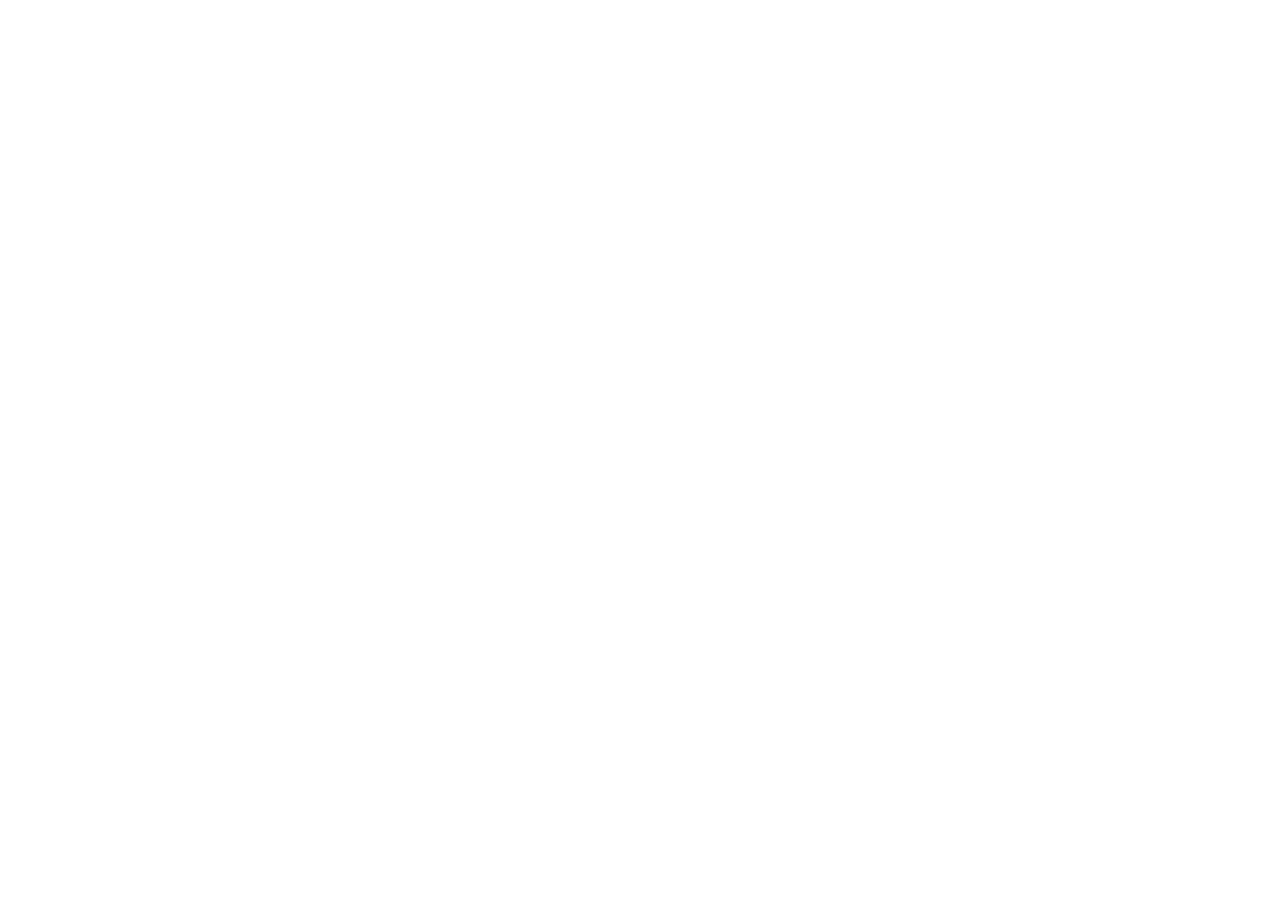
==== login.html @ 29c00b34 "init project" ====
<!DOCTYPE html>
<html lang="en">
<head>
  <meta charset="UTF-8">
  <meta http-equiv="X-UA-Compatible" content="IE=edge">
  <meta name="viewport" content="width=device-width, initial-scale=1.0">
  <title>login</title>
</head>
<body>
  
</body>
</html>
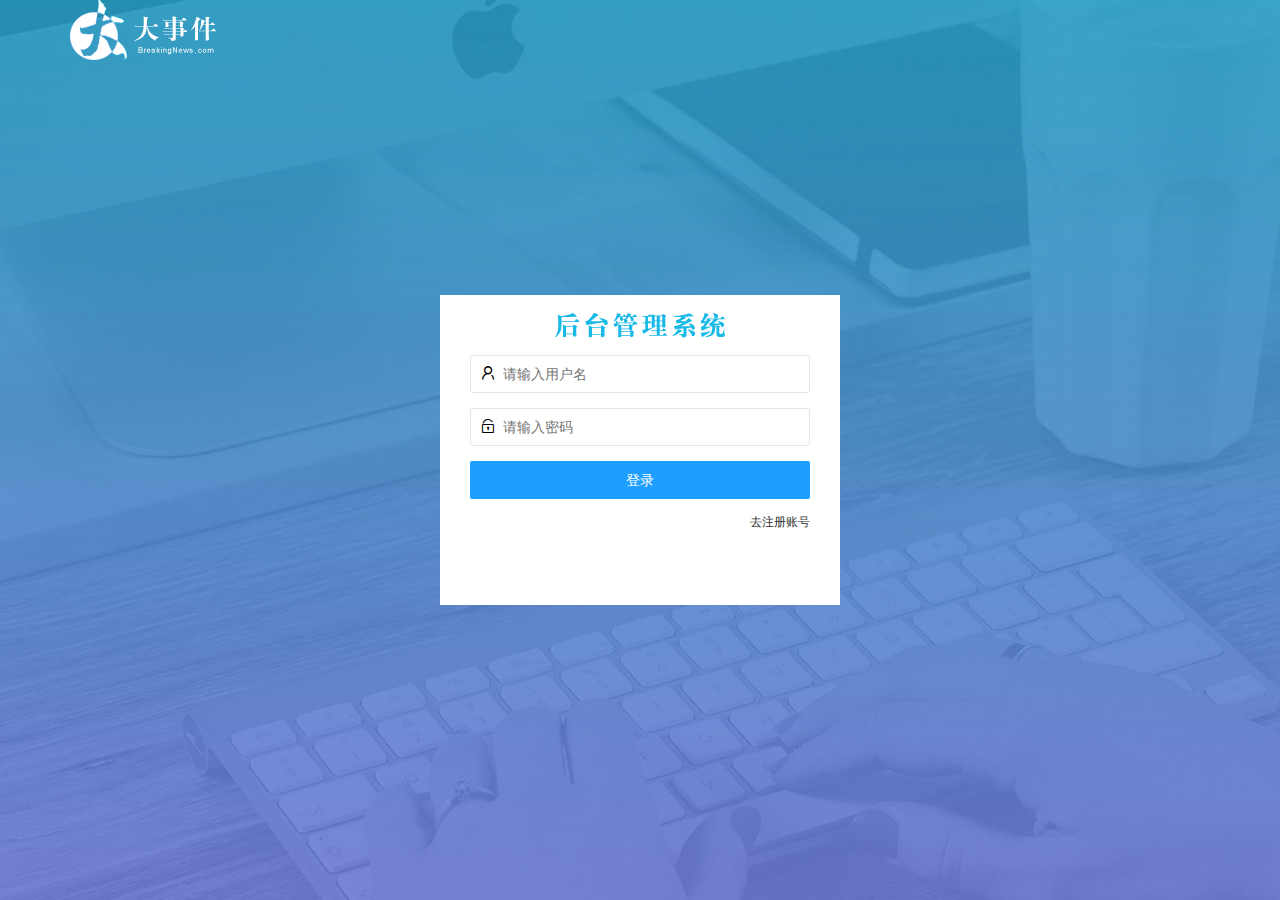
==== commit 67e397ae: "完成了登录和注册页面的开发" ====
--- a/login.html
+++ b/login.html
@@ -4,9 +4,88 @@
   <meta charset="UTF-8">
   <meta http-equiv="X-UA-Compatible" content="IE=edge">
   <meta name="viewport" content="width=device-width, initial-scale=1.0">
-  <title>login</title>
+  <title>大事件-登录/注册</title>
+  <!-- 导入layUI 的样式 -->
+  <link rel="stylesheet" href="assets/lib/layui/css/layui.css">
+  <!-- 导入login自己的样式 -->
+  <link rel="stylesheet" href="assets/css/login.css">
+
+
 </head>
 <body>
-  
+  <!-- 头部的logo区域 -->
+  <div class="layui-main">
+    <img src="assets/images/logo.png" alt="" />
+  </div>
+  <!-- 登录注册区域 -->
+  <div class="loginAndRegBox">
+    <div class="title-box"></div>
+    <!-- 登录的div -->
+    <div class="login-box">
+      <!-- 登录的表单 -->
+      <form class="layui-form" id="form_login">
+        <!-- 用户名 -->
+        <div class="layui-form-item">
+          <i class="layui-icon layui-icon-username"></i>
+          <input type="text" name="username" required  lay-verify="required" placeholder="请输入用户名" autocomplete="off" class="layui-input">
+        </div>
+        <!-- 密码 -->
+        <div class="layui-form-item">
+          <i class="layui-icon layui-icon-password"></i>
+          <input type="password" name="password" required  lay-verify="required|pwd" placeholder="请输入密码" autocomplete="off" class="layui-input">
+        </div>
+        <!-- 登录按钮 -->
+        <div class="layui-form-item">
+          <!-- 注意：表单提交按钮和普通按钮的区别，在于 lay-submit 属性  -->
+          <button class="layui-btn layui-btn-fluid layui-btn-normal" lay-submit>登录</button>
+        </div>
+        <!-- 跳转注册的链接 -->
+        <div class="layui-form-item links">
+          <a href="javascript:;" id="link_reg">去注册账号</a>
+        </div>
+      </form>
+      
+    </div>
+    <!-- 注册的div -->
+    <div class="reg-box">
+      <!-- 注册的表单 -->
+      <form class="layui-form" id="form_reg">
+        <!-- 用户名 -->
+        <div class="layui-form-item">
+          <i class="layui-icon layui-icon-username"></i>
+          <input type="text" name="username" required  lay-verify="required" placeholder="请输入账号" autocomplete="off" class="layui-input">
+        </div>
+        <!-- 密码 -->
+        <div class="layui-form-item">
+          <i class="layui-icon layui-icon-password"></i>
+          <input type="password" name="password" required  lay-verify="required|pwd" placeholder="请输入密码" autocomplete="off" class="layui-input">
+        </div>
+        <!-- 确认密码框 -->
+        <div class="layui-form-item">
+          <i class="layui-icon layui-icon-password"></i>
+          <input type="password" name="repassword" required  lay-verify="required|pwd|repwd" placeholder="再次确认密码" autocomplete="off" class="layui-input">
+        </div>
+        <!-- 注册按钮 -->
+        <div class="layui-form-item">
+          <!-- 注意：表单提交按钮和普通按钮的区别，在于 lay-submit 属性  -->
+          <button class="layui-btn layui-btn-fluid layui-btn-normal" lay-submit>注册</button>
+        </div>
+        <!-- 跳转注册的链接 -->
+        <div class="layui-form-item links">
+          <a href="javascript:;" id="link_login">去登录</a>
+        </div>
+      </form>
+    </div>
+  </div>
+
+  <!-- 导入layUI的js文件 -->
+  <script src="/assets/lib/layui/layui.all.js"></script>
+  <!-- 导入jQuery -->
+  <script src="/assets/lib/jquery.js"></script>
+  <!-- 导入配置文件 自己封装的baseAPI.js -->
+  <script src="/assets/js/baseAPI.js"></script>
+  <!-- 导入自己的JavaScript脚本 -->
+  <script src="/assets/js/login.js"></script>
+
 </body>
 </html>--- a/assets/lib/layui/css/layui.css
+++ b/assets/lib/layui/css/layui.css
@@ -0,0 +1,2 @@
+/** layui-v2.5.5 MIT License By https://www.layui.com */
+ .layui-inline,img{display:inline-block;vertical-align:middle}h1,h2,h3,h4,h5,h6{font-weight:400}.layui-edge,.layui-header,.layui-inline,.layui-main{position:relative}.layui-body,.layui-edge,.layui-elip{overflow:hidden}.layui-btn,.layui-edge,.layui-inline,img{vertical-align:middle}.layui-btn,.layui-disabled,.layui-icon,.layui-unselect{-moz-user-select:none;-webkit-user-select:none;-ms-user-select:none}.layui-elip,.layui-form-checkbox span,.layui-form-pane .layui-form-label{text-overflow:ellipsis;white-space:nowrap}.layui-breadcrumb,.layui-tree-btnGroup{visibility:hidden}blockquote,body,button,dd,div,dl,dt,form,h1,h2,h3,h4,h5,h6,input,li,ol,p,pre,td,textarea,th,ul{margin:0;padding:0;-webkit-tap-highlight-color:rgba(0,0,0,0)}a:active,a:hover{outline:0}img{border:none}li{list-style:none}table{border-collapse:collapse;border-spacing:0}h4,h5,h6{font-size:100%}button,input,optgroup,option,select,textarea{font-family:inherit;font-size:inherit;font-style:inherit;font-weight:inherit;outline:0}pre{white-space:pre-wrap;white-space:-moz-pre-wrap;white-space:-pre-wrap;white-space:-o-pre-wrap;word-wrap:break-word}body{line-height:24px;font:14px Helvetica Neue,Helvetica,PingFang SC,Tahoma,Arial,sans-serif}hr{height:1px;margin:10px 0;border:0;clear:both}a{color:#333;text-decoration:none}a:hover{color:#777}a cite{font-style:normal;*cursor:pointer}.layui-border-box,.layui-border-box *{box-sizing:border-box}.layui-box,.layui-box *{box-sizing:content-box}.layui-clear{clear:both;*zoom:1}.layui-clear:after{content:'\20';clear:both;*zoom:1;display:block;height:0}.layui-inline{*display:inline;*zoom:1}.layui-edge{display:inline-block;width:0;height:0;border-width:6px;border-style:dashed;border-color:transparent}.layui-edge-top{top:-4px;border-bottom-color:#999;border-bottom-style:solid}.layui-edge-right{border-left-color:#999;border-left-style:solid}.layui-edge-bottom{top:2px;border-top-color:#999;border-top-style:solid}.layui-edge-left{border-right-color:#999;border-right-style:solid}.layui-disabled,.layui-disabled:hover{color:#d2d2d2!important;cursor:not-allowed!important}.layui-circle{border-radius:100%}.layui-show{display:block!important}.layui-hide{display:none!important}@font-face{font-family:layui-icon;src:url(../font/iconfont.eot?v=250);src:url(../font/iconfont.eot?v=250#iefix) format('embedded-opentype'),url(../font/iconfont.woff2?v=250) format('woff2'),url(../font/iconfont.woff?v=250) format('woff'),url(../font/iconfont.ttf?v=250) format('truetype'),url(../font/iconfont.svg?v=250#layui-icon) format('svg')}.layui-icon{font-family:layui-icon!important;font-size:16px;font-style:normal;-webkit-font-smoothing:antialiased;-moz-osx-font-smoothing:grayscale}.layui-icon-reply-fill:before{content:"\e611"}.layui-icon-set-fill:before{content:"\e614"}.layui-icon-menu-fill:before{content:"\e60f"}.layui-icon-search:before{content:"\e615"}.layui-icon-share:before{content:"\e641"}.layui-icon-set-sm:before{content:"\e620"}.layui-icon-engine:before{content:"\e628"}.layui-icon-close:before{content:"\1006"}.layui-icon-close-fill:before{content:"\1007"}.layui-icon-chart-screen:before{content:"\e629"}.layui-icon-star:before{content:"\e600"}.layui-icon-circle-dot:before{content:"\e617"}.layui-icon-chat:before{content:"\e606"}.layui-icon-release:before{content:"\e609"}.layui-icon-list:before{content:"\e60a"}.layui-icon-chart:before{content:"\e62c"}.layui-icon-ok-circle:before{content:"\1005"}.layui-icon-layim-theme:before{content:"\e61b"}.layui-icon-table:before{content:"\e62d"}.layui-icon-right:before{content:"\e602"}.layui-icon-left:before{content:"\e603"}.layui-icon-cart-simple:before{content:"\e698"}.layui-icon-face-cry:before{content:"\e69c"}.layui-icon-face-smile:before{content:"\e6af"}.layui-icon-survey:before{content:"\e6b2"}.layui-icon-tree:before{content:"\e62e"}.layui-icon-upload-circle:before{content:"\e62f"}.layui-icon-add-circle:before{content:"\e61f"}.layui-icon-download-circle:before{content:"\e601"}.layui-icon-templeate-1:before{content:"\e630"}.layui-icon-util:before{content:"\e631"}.layui-icon-face-surprised:before{content:"\e664"}.layui-icon-edit:before{content:"\e642"}.layui-icon-speaker:before{content:"\e645"}.layui-icon-down:before{content:"\e61a"}.layui-icon-file:before{content:"\e621"}.layui-icon-layouts:before{content:"\e632"}.layui-icon-rate-half:before{content:"\e6c9"}.layui-icon-add-circle-fine:before{content:"\e608"}.layui-icon-prev-circle:before{content:"\e633"}.layui-icon-read:before{content:"\e705"}.layui-icon-404:before{content:"\e61c"}.layui-icon-carousel:before{content:"\e634"}.layui-icon-help:before{content:"\e607"}.layui-icon-code-circle:before{content:"\e635"}.layui-icon-water:before{content:"\e636"}.layui-icon-username:before{content:"\e66f"}.layui-icon-find-fill:before{content:"\e670"}.layui-icon-about:before{content:"\e60b"}.layui-icon-location:before{content:"\e715"}.layui-icon-up:before{content:"\e619"}.layui-icon-pause:before{content:"\e651"}.layui-icon-date:before{content:"\e637"}.layui-icon-layim-uploadfile:before{content:"\e61d"}.layui-icon-delete:before{content:"\e640"}.layui-icon-play:before{content:"\e652"}.layui-icon-top:before{content:"\e604"}.layui-icon-friends:before{content:"\e612"}.layui-icon-refresh-3:before{content:"\e9aa"}.layui-icon-ok:before{content:"\e605"}.layui-icon-layer:before{content:"\e638"}.layui-icon-face-smile-fine:before{content:"\e60c"}.layui-icon-dollar:before{content:"\e659"}.layui-icon-group:before{content:"\e613"}.layui-icon-layim-download:before{content:"\e61e"}.layui-icon-picture-fine:before{content:"\e60d"}.layui-icon-link:before{content:"\e64c"}.layui-icon-diamond:before{content:"\e735"}.layui-icon-log:before{content:"\e60e"}.layui-icon-rate-solid:before{content:"\e67a"}.layui-icon-fonts-del:before{content:"\e64f"}.layui-icon-unlink:before{content:"\e64d"}.layui-icon-fonts-clear:before{content:"\e639"}.layui-icon-triangle-r:before{content:"\e623"}.layui-icon-circle:before{content:"\e63f"}.layui-icon-radio:before{content:"\e643"}.layui-icon-align-center:before{content:"\e647"}.layui-icon-align-right:before{content:"\e648"}.layui-icon-align-left:before{content:"\e649"}.layui-icon-loading-1:before{content:"\e63e"}.layui-icon-return:before{content:"\e65c"}.layui-icon-fonts-strong:before{content:"\e62b"}.layui-icon-upload:before{content:"\e67c"}.layui-icon-dialogue:before{content:"\e63a"}.layui-icon-video:before{content:"\e6ed"}.layui-icon-headset:before{content:"\e6fc"}.layui-icon-cellphone-fine:before{content:"\e63b"}.layui-icon-add-1:before{content:"\e654"}.layui-icon-face-smile-b:before{content:"\e650"}.layui-icon-fonts-html:before{content:"\e64b"}.layui-icon-form:before{content:"\e63c"}.layui-icon-cart:before{content:"\e657"}.layui-icon-camera-fill:before{content:"\e65d"}.layui-icon-tabs:before{content:"\e62a"}.layui-icon-fonts-code:before{content:"\e64e"}.layui-icon-fire:before{content:"\e756"}.layui-icon-set:before{content:"\e716"}.layui-icon-fonts-u:before{content:"\e646"}.layui-icon-triangle-d:before{content:"\e625"}.layui-icon-tips:before{content:"\e702"}.layui-icon-picture:before{content:"\e64a"}.layui-icon-more-vertical:before{content:"\e671"}.layui-icon-flag:before{content:"\e66c"}.layui-icon-loading:before{content:"\e63d"}.layui-icon-fonts-i:before{content:"\e644"}.layui-icon-refresh-1:before{content:"\e666"}.layui-icon-rmb:before{content:"\e65e"}.layui-icon-home:before{content:"\e68e"}.layui-icon-user:before{content:"\e770"}.layui-icon-notice:before{content:"\e667"}.layui-icon-login-weibo:before{content:"\e675"}.layui-icon-voice:before{content:"\e688"}.layui-icon-upload-drag:before{content:"\e681"}.layui-icon-login-qq:before{content:"\e676"}.layui-icon-snowflake:before{content:"\e6b1"}.layui-icon-file-b:before{content:"\e655"}.layui-icon-template:before{content:"\e663"}.layui-icon-auz:before{content:"\e672"}.layui-icon-console:before{content:"\e665"}.layui-icon-app:before{content:"\e653"}.layui-icon-prev:before{content:"\e65a"}.layui-icon-website:before{content:"\e7ae"}.layui-icon-next:before{content:"\e65b"}.layui-icon-component:before{content:"\e857"}.layui-icon-more:before{content:"\e65f"}.layui-icon-login-wechat:before{content:"\e677"}.layui-icon-shrink-right:before{content:"\e668"}.layui-icon-spread-left:before{content:"\e66b"}.layui-icon-camera:before{content:"\e660"}.layui-icon-note:before{content:"\e66e"}.layui-icon-refresh:before{content:"\e669"}.layui-icon-female:before{content:"\e661"}.layui-icon-male:before{content:"\e662"}.layui-icon-password:before{content:"\e673"}.layui-icon-senior:before{content:"\e674"}.layui-icon-theme:before{content:"\e66a"}.layui-icon-tread:before{content:"\e6c5"}.layui-icon-praise:before{content:"\e6c6"}.layui-icon-star-fill:before{content:"\e658"}.layui-icon-rate:before{content:"\e67b"}.layui-icon-template-1:before{content:"\e656"}.layui-icon-vercode:before{content:"\e679"}.layui-icon-cellphone:before{content:"\e678"}.layui-icon-screen-full:before{content:"\e622"}.layui-icon-screen-restore:before{content:"\e758"}.layui-icon-cols:before{content:"\e610"}.layui-icon-export:before{content:"\e67d"}.layui-icon-print:before{content:"\e66d"}.layui-icon-slider:before{content:"\e714"}.layui-icon-addition:before{content:"\e624"}.layui-icon-subtraction:before{content:"\e67e"}.layui-icon-service:before{content:"\e626"}.layui-icon-transfer:before{content:"\e691"}.layui-main{width:1140px;margin:0 auto}.layui-header{z-index:1000;height:60px}.layui-header a:hover{transition:all .5s;-webkit-transition:all .5s}.layui-side{position:fixed;left:0;top:0;bottom:0;z-index:999;width:200px;overflow-x:hidden}.layui-side-scroll{position:relative;width:220px;height:100%;overflow-x:hidden}.layui-body{position:absolute;left:200px;right:0;top:0;bottom:0;z-index:998;width:auto;overflow-y:auto;box-sizing:border-box}.layui-layout-body{overflow:hidden}.layui-layout-admin .layui-header{background-color:#23262E}.layui-layout-admin .layui-side{top:60px;width:200px;overflow-x:hidden}.layui-layout-admin .layui-body{position:fixed;top:60px;bottom:44px}.layui-layout-admin .layui-main{width:auto;margin:0 15px}.layui-layout-admin .layui-footer{position:fixed;left:200px;right:0;bottom:0;height:44px;line-height:44px;padding:0 15px;background-color:#eee}.layui-layout-admin .layui-logo{position:absolute;left:0;top:0;width:200px;height:100%;line-height:60px;text-align:center;color:#009688;font-size:16px}.layui-layout-admin .layui-header .layui-nav{background:0 0}.layui-layout-left{position:absolute!important;left:200px;top:0}.layui-layout-right{position:absolute!important;right:0;top:0}.layui-container{position:relative;margin:0 auto;padding:0 15px;box-sizing:border-box}.layui-fluid{position:relative;margin:0 auto;padding:0 15px}.layui-row:after,.layui-row:before{content:'';display:block;clear:both}.layui-col-lg1,.layui-col-lg10,.layui-col-lg11,.layui-col-lg12,.layui-col-lg2,.layui-col-lg3,.layui-col-lg4,.layui-col-lg5,.layui-col-lg6,.layui-col-lg7,.layui-col-lg8,.layui-col-lg9,.layui-col-md1,.layui-col-md10,.layui-col-md11,.layui-col-md12,.layui-col-md2,.layui-col-md3,.layui-col-md4,.layui-col-md5,.layui-col-md6,.layui-col-md7,.layui-col-md8,.layui-col-md9,.layui-col-sm1,.layui-col-sm10,.layui-col-sm11,.layui-col-sm12,.layui-col-sm2,.layui-col-sm3,.layui-col-sm4,.layui-col-sm5,.layui-col-sm6,.layui-col-sm7,.layui-col-sm8,.layui-col-sm9,.layui-col-xs1,.layui-col-xs10,.layui-col-xs11,.layui-col-xs12,.layui-col-xs2,.layui-col-xs3,.layui-col-xs4,.layui-col-xs5,.layui-col-xs6,.layui-col-xs7,.layui-col-xs8,.layui-col-xs9{position:relative;display:block;box-sizing:border-box}.layui-col-xs1,.layui-col-xs10,.layui-col-xs11,.layui-col-xs12,.layui-col-xs2,.layui-col-xs3,.layui-col-xs4,.layui-col-xs5,.layui-col-xs6,.layui-col-xs7,.layui-col-xs8,.layui-col-xs9{float:left}.layui-col-xs1{width:8.33333333%}.layui-col-xs2{width:16.66666667%}.layui-col-xs3{width:25%}.layui-col-xs4{width:33.33333333%}.layui-col-xs5{width:41.66666667%}.layui-col-xs6{width:50%}.layui-col-xs7{width:58.33333333%}.layui-col-xs8{width:66.66666667%}.layui-col-xs9{width:75%}.layui-col-xs10{width:83.33333333%}.layui-col-xs11{width:91.66666667%}.layui-col-xs12{width:100%}.layui-col-xs-offset1{margin-left:8.33333333%}.layui-col-xs-offset2{margin-left:16.66666667%}.layui-col-xs-offset3{margin-left:25%}.layui-col-xs-offset4{margin-left:33.33333333%}.layui-col-xs-offset5{margin-left:41.66666667%}.layui-col-xs-offset6{margin-left:50%}.layui-col-xs-offset7{margin-left:58.33333333%}.layui-col-xs-offset8{margin-left:66.66666667%}.layui-col-xs-offset9{margin-left:75%}.layui-col-xs-offset10{margin-left:83.33333333%}.layui-col-xs-offset11{margin-left:91.66666667%}.layui-col-xs-offset12{margin-left:100%}@media screen and (max-width:768px){.layui-hide-xs{display:none!important}.layui-show-xs-block{display:block!important}.layui-show-xs-inline{display:inline!important}.layui-show-xs-inline-block{display:inline-block!important}}@media screen and (min-width:768px){.layui-container{width:750px}.layui-hide-sm{display:none!important}.layui-show-sm-block{display:block!important}.layui-show-sm-inline{display:inline!important}.layui-show-sm-inline-block{display:inline-block!important}.layui-col-sm1,.layui-col-sm10,.layui-col-sm11,.layui-col-sm12,.layui-col-sm2,.layui-col-sm3,.layui-col-sm4,.layui-col-sm5,.layui-col-sm6,.layui-col-sm7,.layui-col-sm8,.layui-col-sm9{float:left}.layui-col-sm1{width:8.33333333%}.layui-col-sm2{width:16.66666667%}.layui-col-sm3{width:25%}.layui-col-sm4{width:33.33333333%}.layui-col-sm5{width:41.66666667%}.layui-col-sm6{width:50%}.layui-col-sm7{width:58.33333333%}.layui-col-sm8{width:66.66666667%}.layui-col-sm9{width:75%}.layui-col-sm10{width:83.33333333%}.layui-col-sm11{width:91.66666667%}.layui-col-sm12{width:100%}.layui-col-sm-offset1{margin-left:8.33333333%}.layui-col-sm-offset2{margin-left:16.66666667%}.layui-col-sm-offset3{margin-left:25%}.layui-col-sm-offset4{margin-left:33.33333333%}.layui-col-sm-offset5{margin-left:41.66666667%}.layui-col-sm-offset6{margin-left:50%}.layui-col-sm-offset7{margin-left:58.33333333%}.layui-col-sm-offset8{margin-left:66.66666667%}.layui-col-sm-offset9{margin-left:75%}.layui-col-sm-offset10{margin-left:83.33333333%}.layui-col-sm-offset11{margin-left:91.66666667%}.layui-col-sm-offset12{margin-left:100%}}@media screen and (min-width:992px){.layui-container{width:970px}.layui-hide-md{display:none!important}.layui-show-md-block{display:block!important}.layui-show-md-inline{display:inline!important}.layui-show-md-inline-block{display:inline-block!important}.layui-col-md1,.layui-col-md10,.layui-col-md11,.layui-col-md12,.layui-col-md2,.layui-col-md3,.layui-col-md4,.layui-col-md5,.layui-col-md6,.layui-col-md7,.layui-col-md8,.layui-col-md9{float:left}.layui-col-md1{width:8.33333333%}.layui-col-md2{width:16.66666667%}.layui-col-md3{width:25%}.layui-col-md4{width:33.33333333%}.layui-col-md5{width:41.66666667%}.layui-col-md6{width:50%}.layui-col-md7{width:58.33333333%}.layui-col-md8{width:66.66666667%}.layui-col-md9{width:75%}.layui-col-md10{width:83.33333333%}.layui-col-md11{width:91.66666667%}.layui-col-md12{width:100%}.layui-col-md-offset1{margin-left:8.33333333%}.layui-col-md-offset2{margin-left:16.66666667%}.layui-col-md-offset3{margin-left:25%}.layui-col-md-offset4{margin-left:33.33333333%}.layui-col-md-offset5{margin-left:41.66666667%}.layui-col-md-offset6{margin-left:50%}.layui-col-md-offset7{margin-left:58.33333333%}.layui-col-md-offset8{margin-left:66.66666667%}.layui-col-md-offset9{margin-left:75%}.layui-col-md-offset10{margin-left:83.33333333%}.layui-col-md-offset11{margin-left:91.66666667%}.layui-col-md-offset12{margin-left:100%}}@media screen and (min-width:1200px){.layui-container{width:1170px}.layui-hide-lg{display:none!important}.layui-show-lg-block{display:block!important}.layui-show-lg-inline{display:inline!important}.layui-show-lg-inline-block{display:inline-block!important}.layui-col-lg1,.layui-col-lg10,.layui-col-lg11,.layui-col-lg12,.layui-col-lg2,.layui-col-lg3,.layui-col-lg4,.layui-col-lg5,.layui-col-lg6,.layui-col-lg7,.layui-col-lg8,.layui-col-lg9{float:left}.layui-col-lg1{width:8.33333333%}.layui-col-lg2{width:16.66666667%}.layui-col-lg3{width:25%}.layui-col-lg4{width:33.33333333%}.layui-col-lg5{width:41.66666667%}.layui-col-lg6{width:50%}.layui-col-lg7{width:58.33333333%}.layui-col-lg8{width:66.66666667%}.layui-col-lg9{width:75%}.layui-col-lg10{width:83.33333333%}.layui-col-lg11{width:91.66666667%}.layui-col-lg12{width:100%}.layui-col-lg-offset1{margin-left:8.33333333%}.layui-col-lg-offset2{margin-left:16.66666667%}.layui-col-lg-offset3{margin-left:25%}.layui-col-lg-offset4{margin-left:33.33333333%}.layui-col-lg-offset5{margin-left:41.66666667%}.layui-col-lg-offset6{margin-left:50%}.layui-col-lg-offset7{margin-left:58.33333333%}.layui-col-lg-offset8{margin-left:66.66666667%}.layui-col-lg-offset9{margin-left:75%}.layui-col-lg-offset10{margin-left:83.33333333%}.layui-col-lg-offset11{margin-left:91.66666667%}.layui-col-lg-offset12{margin-left:100%}}.layui-col-space1{margin:-.5px}.layui-col-space1>*{padding:.5px}.layui-col-space3{margin:-1.5px}.layui-col-space3>*{padding:1.5px}.layui-col-space5{margin:-2.5px}.layui-col-space5>*{padding:2.5px}.layui-col-space8{margin:-3.5px}.layui-col-space8>*{padding:3.5px}.layui-col-space10{margin:-5px}.layui-col-space10>*{padding:5px}.layui-col-space12{margin:-6px}.layui-col-space12>*{padding:6px}.layui-col-space15{margin:-7.5px}.layui-col-space15>*{padding:7.5px}.layui-col-space18{margin:-9px}.layui-col-space18>*{padding:9px}.layui-col-space20{margin:-10px}.layui-col-space20>*{padding:10px}.layui-col-space22{margin:-11px}.layui-col-space22>*{padding:11px}.layui-col-space25{margin:-12.5px}.layui-col-space25>*{padding:12.5px}.layui-col-space30{margin:-15px}.layui-col-space30>*{padding:15px}.layui-btn,.layui-input,.layui-select,.layui-textarea,.layui-upload-button{outline:0;-webkit-appearance:none;transition:all .3s;-webkit-transition:all .3s;box-sizing:border-box}.layui-elem-quote{margin-bottom:10px;padding:15px;line-height:22px;border-left:5px solid #009688;border-radius:0 2px 2px 0;background-color:#f2f2f2}.layui-quote-nm{border-style:solid;border-width:1px 1px 1px 5px;background:0 0}.layui-elem-field{margin-bottom:10px;padding:0;border-width:1px;border-style:solid}.layui-elem-field legend{margin-left:20px;padding:0 10px;font-size:20px;font-weight:300}.layui-field-title{margin:10px 0 20px;border-width:1px 0 0}.layui-field-box{padding:10px 15px}.layui-field-title .layui-field-box{padding:10px 0}.layui-progress{position:relative;height:6px;border-radius:20px;background-color:#e2e2e2}.layui-progress-bar{position:absolute;left:0;top:0;width:0;max-width:100%;height:6px;border-radius:20px;text-align:right;background-color:#5FB878;transition:all .3s;-webkit-transition:all .3s}.layui-progress-big,.layui-progress-big .layui-progress-bar{height:18px;line-height:18px}.layui-progress-text{position:relative;top:-20px;line-height:18px;font-size:12px;color:#666}.layui-progress-big .layui-progress-text{position:static;padding:0 10px;color:#fff}.layui-collapse{border-width:1px;border-style:solid;border-radius:2px}.layui-colla-content,.layui-colla-item{border-top-width:1px;border-top-style:solid}.layui-colla-item:first-child{border-top:none}.layui-colla-title{position:relative;height:42px;line-height:42px;padding:0 15px 0 35px;color:#333;background-color:#f2f2f2;cursor:pointer;font-size:14px;overflow:hidden}.layui-colla-content{display:none;padding:10px 15px;line-height:22px;color:#666}.layui-colla-icon{position:absolute;left:15px;top:0;font-size:14px}.layui-card{margin-bottom:15px;border-radius:2px;background-color:#fff;box-shadow:0 1px 2px 0 rgba(0,0,0,.05)}.layui-card:last-child{margin-bottom:0}.layui-card-header{position:relative;height:42px;line-height:42px;padding:0 15px;border-bottom:1px solid #f6f6f6;color:#333;border-radius:2px 2px 0 0;font-size:14px}.layui-bg-black,.layui-bg-blue,.layui-bg-cyan,.layui-bg-green,.layui-bg-orange,.layui-bg-red{color:#fff!important}.layui-card-body{position:relative;padding:10px 15px;line-height:24px}.layui-card-body[pad15]{padding:15px}.layui-card-body[pad20]{padding:20px}.layui-card-body .layui-table{margin:5px 0}.layui-card .layui-tab{margin:0}.layui-panel-window{position:relative;padding:15px;border-radius:0;border-top:5px solid #E6E6E6;background-color:#fff}.layui-auxiliar-moving{position:fixed;left:0;right:0;top:0;bottom:0;width:100%;height:100%;background:0 0;z-index:9999999999}.layui-form-label,.layui-form-mid,.layui-form-select,.layui-input-block,.layui-input-inline,.layui-textarea{position:relative}.layui-bg-red{background-color:#FF5722!important}.layui-bg-orange{background-color:#FFB800!important}.layui-bg-green{background-color:#009688!important}.layui-bg-cyan{background-color:#2F4056!important}.layui-bg-blue{background-color:#1E9FFF!important}.layui-bg-black{background-color:#393D49!important}.layui-bg-gray{background-color:#eee!important;color:#666!important}.layui-badge-rim,.layui-colla-content,.layui-colla-item,.layui-collapse,.layui-elem-field,.layui-form-pane .layui-form-item[pane],.layui-form-pane .layui-form-label,.layui-input,.layui-layedit,.layui-layedit-tool,.layui-quote-nm,.layui-select,.layui-tab-bar,.layui-tab-card,.layui-tab-title,.layui-tab-title .layui-this:after,.layui-textarea{border-color:#e6e6e6}.layui-timeline-item:before,hr{background-color:#e6e6e6}.layui-text{line-height:22px;font-size:14px;color:#666}.layui-text h1,.layui-text h2,.layui-text h3{font-weight:500;color:#333}.layui-text h1{font-size:30px}.layui-text h2{font-size:24px}.layui-text h3{font-size:18px}.layui-text a:not(.layui-btn){color:#01AAED}.layui-text a:not(.layui-btn):hover{text-decoration:underline}.layui-text ul{padding:5px 0 5px 15px}.layui-text ul li{margin-top:5px;list-style-type:disc}.layui-text em,.layui-word-aux{color:#999!important;padding:0 5px!important}.layui-btn{display:inline-block;height:38px;line-height:38px;padding:0 18px;background-color:#009688;color:#fff;white-space:nowrap;text-align:center;font-size:14px;border:none;border-radius:2px;cursor:pointer}.layui-btn:hover{opacity:.8;filter:alpha(opacity=80);color:#fff}.layui-btn:active{opacity:1;filter:alpha(opacity=100)}.layui-btn+.layui-btn{margin-left:10px}.layui-btn-container{font-size:0}.layui-btn-container .layui-btn{margin-right:10px;margin-bottom:10px}.layui-btn-container .layui-btn+.layui-btn{margin-left:0}.layui-table .layui-btn-container .layui-btn{margin-bottom:9px}.layui-btn-radius{border-radius:100px}.layui-btn .layui-icon{margin-right:3px;font-size:18px;vertical-align:bottom;vertical-align:middle\9}.layui-btn-primary{border:1px solid #C9C9C9;background-color:#fff;color:#555}.layui-btn-primary:hover{border-color:#009688;color:#333}.layui-btn-normal{background-color:#1E9FFF}.layui-btn-warm{background-color:#FFB800}.layui-btn-danger{background-color:#FF5722}.layui-btn-checked{background-color:#5FB878}.layui-btn-disabled,.layui-btn-disabled:active,.layui-btn-disabled:hover{border:1px solid #e6e6e6;background-color:#FBFBFB;color:#C9C9C9;cursor:not-allowed;opacity:1}.layui-btn-lg{height:44px;line-height:44px;padding:0 25px;font-size:16px}.layui-btn-sm{height:30px;line-height:30px;padding:0 10px;font-size:12px}.layui-btn-sm i{font-size:16px!important}.layui-btn-xs{height:22px;line-height:22px;padding:0 5px;font-size:12px}.layui-btn-xs i{font-size:14px!important}.layui-btn-group{display:inline-block;vertical-align:middle;font-size:0}.layui-btn-group .layui-btn{margin-left:0!important;margin-right:0!important;border-left:1px solid rgba(255,255,255,.5);border-radius:0}.layui-btn-group .layui-btn-primary{border-left:none}.layui-btn-group .layui-btn-primary:hover{border-color:#C9C9C9;color:#009688}.layui-btn-group .layui-btn:first-child{border-left:none;border-radius:2px 0 0 2px}.layui-btn-group .layui-btn-primary:first-child{border-left:1px solid #c9c9c9}.layui-btn-group .layui-btn:last-child{border-radius:0 2px 2px 0}.layui-btn-group .layui-btn+.layui-btn{margin-left:0}.layui-btn-group+.layui-btn-group{margin-left:10px}.layui-btn-fluid{width:100%}.layui-input,.layui-select,.layui-textarea{height:38px;line-height:1.3;line-height:38px\9;border-width:1px;border-style:solid;background-color:#fff;border-radius:2px}.layui-input::-webkit-input-placeholder,.layui-select::-webkit-input-placeholder,.layui-textarea::-webkit-input-placeholder{line-height:1.3}.layui-input,.layui-textarea{display:block;width:100%;padding-left:10px}.layui-input:hover,.layui-textarea:hover{border-color:#D2D2D2!important}.layui-input:focus,.layui-textarea:focus{border-color:#C9C9C9!important}.layui-textarea{min-height:100px;height:auto;line-height:20px;padding:6px 10px;resize:vertical}.layui-select{padding:0 10px}.layui-form input[type=checkbox],.layui-form input[type=radio],.layui-form select{display:none}.layui-form [lay-ignore]{display:initial}.layui-form-item{margin-bottom:15px;clear:both;*zoom:1}.layui-form-item:after{content:'\20';clear:both;*zoom:1;display:block;height:0}.layui-form-label{float:left;display:block;padding:9px 15px;width:80px;font-weight:400;line-height:20px;text-align:right}.layui-form-label-col{display:block;float:none;padding:9px 0;line-height:20px;text-align:left}.layui-form-item .layui-inline{margin-bottom:5px;margin-right:10px}.layui-input-block{margin-left:110px;min-height:36px}.layui-input-inline{display:inline-block;vertical-align:middle}.layui-form-item .layui-input-inline{float:left;width:190px;margin-right:10px}.layui-form-text .layui-input-inline{width:auto}.layui-form-mid{float:left;display:block;padding:9px 0!important;line-height:20px;margin-right:10px}.layui-form-danger+.layui-form-select .layui-input,.layui-form-danger:focus{border-color:#FF5722!important}.layui-form-select .layui-input{padding-right:30px;cursor:pointer}.layui-form-select .layui-edge{position:absolute;right:10px;top:50%;margin-top:-3px;cursor:pointer;border-width:6px;border-top-color:#c2c2c2;border-top-style:solid;transition:all .3s;-webkit-transition:all .3s}.layui-form-select dl{display:none;position:absolute;left:0;top:42px;padding:5px 0;z-index:899;min-width:100%;border:1px solid #d2d2d2;max-height:300px;overflow-y:auto;background-color:#fff;border-radius:2px;box-shadow:0 2px 4px rgba(0,0,0,.12);box-sizing:border-box}.layui-form-select dl dd,.layui-form-select dl dt{padding:0 10px;line-height:36px;white-space:nowrap;overflow:hidden;text-overflow:ellipsis}.layui-form-select dl dt{font-size:12px;color:#999}.layui-form-select dl dd{cursor:pointer}.layui-form-select dl dd:hover{background-color:#f2f2f2;-webkit-transition:.5s all;transition:.5s all}.layui-form-select .layui-select-group dd{padding-left:20px}.layui-form-select dl dd.layui-select-tips{padding-left:10px!important;color:#999}.layui-form-select dl dd.layui-this{background-color:#5FB878;color:#fff}.layui-form-checkbox,.layui-form-select dl dd.layui-disabled{background-color:#fff}.layui-form-selected dl{display:block}.layui-form-checkbox,.layui-form-checkbox *,.layui-form-switch{display:inline-block;vertical-align:middle}.layui-form-selected .layui-edge{margin-top:-9px;-webkit-transform:rotate(180deg);transform:rotate(180deg);margin-top:-3px\9}:root .layui-form-selected .layui-edge{margin-top:-9px\0/IE9}.layui-form-selectup dl{top:auto;bottom:42px}.layui-select-none{margin:5px 0;text-align:center;color:#999}.layui-select-disabled .layui-disabled{border-color:#eee!important}.layui-select-disabled .layui-edge{border-top-color:#d2d2d2}.layui-form-checkbox{position:relative;height:30px;line-height:30px;margin-right:10px;padding-right:30px;cursor:pointer;font-size:0;-webkit-transition:.1s linear;transition:.1s linear;box-sizing:border-box}.layui-form-checkbox span{padding:0 10px;height:100%;font-size:14px;border-radius:2px 0 0 2px;background-color:#d2d2d2;color:#fff;overflow:hidden}.layui-form-checkbox:hover span{background-color:#c2c2c2}.layui-form-checkbox i{position:absolute;right:0;top:0;width:30px;height:28px;border:1px solid #d2d2d2;border-left:none;border-radius:0 2px 2px 0;color:#fff;font-size:20px;text-align:center}.layui-form-checkbox:hover i{border-color:#c2c2c2;color:#c2c2c2}.layui-form-checked,.layui-form-checked:hover{border-color:#5FB878}.layui-form-checked span,.layui-form-checked:hover span{background-color:#5FB878}.layui-form-checked i,.layui-form-checked:hover i{color:#5FB878}.layui-form-item .layui-form-checkbox{margin-top:4px}.layui-form-checkbox[lay-skin=primary]{height:auto!important;line-height:normal!important;min-width:18px;min-height:18px;border:none!important;margin-right:0;padding-left:28px;padding-right:0;background:0 0}.layui-form-checkbox[lay-skin=primary] span{padding-left:0;padding-right:15px;line-height:18px;background:0 0;color:#666}.layui-form-checkbox[lay-skin=primary] i{right:auto;left:0;width:16px;height:16px;line-height:16px;border:1px solid #d2d2d2;font-size:12px;border-radius:2px;background-color:#fff;-webkit-transition:.1s linear;transition:.1s linear}.layui-form-checkbox[lay-skin=primary]:hover i{border-color:#5FB878;color:#fff}.layui-form-checked[lay-skin=primary] i{border-color:#5FB878!important;background-color:#5FB878;color:#fff}.layui-checkbox-disbaled[lay-skin=primary] span{background:0 0!important;color:#c2c2c2}.layui-checkbox-disbaled[lay-skin=primary]:hover i{border-color:#d2d2d2}.layui-form-item .layui-form-checkbox[lay-skin=primary]{margin-top:10px}.layui-form-switch{position:relative;height:22px;line-height:22px;min-width:35px;padding:0 5px;margin-top:8px;border:1px solid #d2d2d2;border-radius:20px;cursor:pointer;background-color:#fff;-webkit-transition:.1s linear;transition:.1s linear}.layui-form-switch i{position:absolute;left:5px;top:3px;width:16px;height:16px;border-radius:20px;background-color:#d2d2d2;-webkit-transition:.1s linear;transition:.1s linear}.layui-form-switch em{position:relative;top:0;width:25px;margin-left:21px;padding:0!important;text-align:center!important;color:#999!important;font-style:normal!important;font-size:12px}.layui-form-onswitch{border-color:#5FB878;background-color:#5FB878}.layui-checkbox-disbaled,.layui-checkbox-disbaled i{border-color:#e2e2e2!important}.layui-form-onswitch i{left:100%;margin-left:-21px;background-color:#fff}.layui-form-onswitch em{margin-left:5px;margin-right:21px;color:#fff!important}.layui-checkbox-disbaled span{background-color:#e2e2e2!important}.layui-checkbox-disbaled:hover i{color:#fff!important}[lay-radio]{display:none}.layui-form-radio,.layui-form-radio *{display:inline-block;vertical-align:middle}.layui-form-radio{line-height:28px;margin:6px 10px 0 0;padding-right:10px;cursor:pointer;font-size:0}.layui-form-radio *{font-size:14px}.layui-form-radio>i{margin-right:8px;font-size:22px;color:#c2c2c2}.layui-form-radio>i:hover,.layui-form-radioed>i{color:#5FB878}.layui-radio-disbaled>i{color:#e2e2e2!important}.layui-form-pane .layui-form-label{width:110px;padding:8px 15px;height:38px;line-height:20px;border-width:1px;border-style:solid;border-radius:2px 0 0 2px;text-align:center;background-color:#FBFBFB;overflow:hidden;box-sizing:border-box}.layui-form-pane .layui-input-inline{margin-left:-1px}.layui-form-pane .layui-input-block{margin-left:110px;left:-1px}.layui-form-pane .layui-input{border-radius:0 2px 2px 0}.layui-form-pane .layui-form-text .layui-form-label{float:none;width:100%;border-radius:2px;box-sizing:border-box;text-align:left}.layui-form-pane .layui-form-text .layui-input-inline{display:block;margin:0;top:-1px;clear:both}.layui-form-pane .layui-form-text .layui-input-block{margin:0;left:0;top:-1px}.layui-form-pane .layui-form-text .layui-textarea{min-height:100px;border-radius:0 0 2px 2px}.layui-form-pane .layui-form-checkbox{margin:4px 0 4px 10px}.layui-form-pane .layui-form-radio,.layui-form-pane .layui-form-switch{margin-top:6px;margin-left:10px}.layui-form-pane .layui-form-item[pane]{position:relative;border-width:1px;border-style:solid}.layui-form-pane .layui-form-item[pane] .layui-form-label{position:absolute;left:0;top:0;height:100%;border-width:0 1px 0 0}.layui-form-pane .layui-form-item[pane] .layui-input-inline{margin-left:110px}@media screen and (max-width:450px){.layui-form-item .layui-form-label{text-overflow:ellipsis;overflow:hidden;white-space:nowrap}.layui-form-item .layui-inline{display:block;margin-right:0;margin-bottom:20px;clear:both}.layui-form-item .layui-inline:after{content:'\20';clear:both;display:block;height:0}.layui-form-item .layui-input-inline{display:block;float:none;left:-3px;width:auto;margin:0 0 10px 112px}.layui-form-item .layui-input-inline+.layui-form-mid{margin-left:110px;top:-5px;padding:0}.layui-form-item .layui-form-checkbox{margin-right:5px;margin-bottom:5px}}.layui-layedit{border-width:1px;border-style:solid;border-radius:2px}.layui-layedit-tool{padding:3px 5px;border-bottom-width:1px;border-bottom-style:solid;font-size:0}.layedit-tool-fixed{position:fixed;top:0;border-top:1px solid #e2e2e2}.layui-layedit-tool .layedit-tool-mid,.layui-layedit-tool .layui-icon{display:inline-block;vertical-align:middle;text-align:center;font-size:14px}.layui-layedit-tool .layui-icon{position:relative;width:32px;height:30px;line-height:30px;margin:3px 5px;color:#777;cursor:pointer;border-radius:2px}.layui-layedit-tool .layui-icon:hover{color:#393D49}.layui-layedit-tool .layui-icon:active{color:#000}.layui-layedit-tool .layedit-tool-active{background-color:#e2e2e2;color:#000}.layui-layedit-tool .layui-disabled,.layui-layedit-tool .layui-disabled:hover{color:#d2d2d2;cursor:not-allowed}.layui-layedit-tool .layedit-tool-mid{width:1px;height:18px;margin:0 10px;background-color:#d2d2d2}.layedit-tool-html{width:50px!important;font-size:30px!important}.layedit-tool-b,.layedit-tool-code,.layedit-tool-help{font-size:16px!important}.layedit-tool-d,.layedit-tool-face,.layedit-tool-image,.layedit-tool-unlink{font-size:18px!important}.layedit-tool-image input{position:absolute;font-size:0;left:0;top:0;width:100%;height:100%;opacity:.01;filter:Alpha(opacity=1);cursor:pointer}.layui-layedit-iframe iframe{display:block;width:100%}#LAY_layedit_code{overflow:hidden}.layui-laypage{display:inline-block;*display:inline;*zoom:1;vertical-align:middle;margin:10px 0;font-size:0}.layui-laypage>a:first-child,.layui-laypage>a:first-child em{border-radius:2px 0 0 2px}.layui-laypage>a:last-child,.layui-laypage>a:last-child em{border-radius:0 2px 2px 0}.layui-laypage>:first-child{margin-left:0!important}.layui-laypage>:last-child{margin-right:0!important}.layui-laypage a,.layui-laypage button,.layui-laypage input,.layui-laypage select,.layui-laypage span{border:1px solid #e2e2e2}.layui-laypage a,.layui-laypage span{display:inline-block;*display:inline;*zoom:1;vertical-align:middle;padding:0 15px;height:28px;line-height:28px;margin:0 -1px 5px 0;background-color:#fff;color:#333;font-size:12px}.layui-flow-more a *,.layui-laypage input,.layui-table-view select[lay-ignore]{display:inline-block}.layui-laypage a:hover{color:#009688}.layui-laypage em{font-style:normal}.layui-laypage .layui-laypage-spr{color:#999;font-weight:700}.layui-laypage a{text-decoration:none}.layui-laypage .layui-laypage-curr{position:relative}.layui-laypage .layui-laypage-curr em{position:relative;color:#fff}.layui-laypage .layui-laypage-curr .layui-laypage-em{position:absolute;left:-1px;top:-1px;padding:1px;width:100%;height:100%;background-color:#009688}.layui-laypage-em{border-radius:2px}.layui-laypage-next em,.layui-laypage-prev em{font-family:Sim sun;font-size:16px}.layui-laypage .layui-laypage-count,.layui-laypage .layui-laypage-limits,.layui-laypage .layui-laypage-refresh,.layui-laypage .layui-laypage-skip{margin-left:10px;margin-right:10px;padding:0;border:none}.layui-laypage .layui-laypage-limits,.layui-laypage .layui-laypage-refresh{vertical-align:top}.layui-laypage .layui-laypage-refresh i{font-size:18px;cursor:pointer}.layui-laypage select{height:22px;padding:3px;border-radius:2px;cursor:pointer}.layui-laypage .layui-laypage-skip{height:30px;line-height:30px;color:#999}.layui-laypage button,.layui-laypage input{height:30px;line-height:30px;border-radius:2px;vertical-align:top;background-color:#fff;box-sizing:border-box}.layui-laypage input{width:40px;margin:0 10px;padding:0 3px;text-align:center}.layui-laypage input:focus,.layui-laypage select:focus{border-color:#009688!important}.layui-laypage button{margin-left:10px;padding:0 10px;cursor:pointer}.layui-table,.layui-table-view{margin:10px 0}.layui-flow-more{margin:10px 0;text-align:center;color:#999;font-size:14px}.layui-flow-more a{height:32px;line-height:32px}.layui-flow-more a *{vertical-align:top}.layui-flow-more a cite{padding:0 20px;border-radius:3px;background-color:#eee;color:#333;font-style:normal}.layui-flow-more a cite:hover{opacity:.8}.layui-flow-more a i{font-size:30px;color:#737383}.layui-table{width:100%;background-color:#fff;color:#666}.layui-table tr{transition:all .3s;-webkit-transition:all .3s}.layui-table th{text-align:left;font-weight:400}.layui-table tbody tr:hover,.layui-table thead tr,.layui-table-click,.layui-table-header,.layui-table-hover,.layui-table-mend,.layui-table-patch,.layui-table-tool,.layui-table-total,.layui-table-total tr,.layui-table[lay-even] tr:nth-child(even){background-color:#f2f2f2}.layui-table td,.layui-table th,.layui-table-col-set,.layui-table-fixed-r,.layui-table-grid-down,.layui-table-header,.layui-table-page,.layui-table-tips-main,.layui-table-tool,.layui-table-total,.layui-table-view,.layui-table[lay-skin=line],.layui-table[lay-skin=row]{border-width:1px;border-style:solid;border-color:#e6e6e6}.layui-table td,.layui-table th{position:relative;padding:9px 15px;min-height:20px;line-height:20px;font-size:14px}.layui-table[lay-skin=line] td,.layui-table[lay-skin=line] th{border-width:0 0 1px}.layui-table[lay-skin=row] td,.layui-table[lay-skin=row] th{border-width:0 1px 0 0}.layui-table[lay-skin=nob] td,.layui-table[lay-skin=nob] th{border:none}.layui-table img{max-width:100px}.layui-table[lay-size=lg] td,.layui-table[lay-size=lg] th{padding:15px 30px}.layui-table-view .layui-table[lay-size=lg] .layui-table-cell{height:40px;line-height:40px}.layui-table[lay-size=sm] td,.layui-table[lay-size=sm] th{font-size:12px;padding:5px 10px}.layui-table-view .layui-table[lay-size=sm] .layui-table-cell{height:20px;line-height:20px}.layui-table[lay-data]{display:none}.layui-table-box{position:relative;overflow:hidden}.layui-table-view .layui-table{position:relative;width:auto;margin:0}.layui-table-view .layui-table[lay-skin=line]{border-width:0 1px 0 0}.layui-table-view .layui-table[lay-skin=row]{border-width:0 0 1px}.layui-table-view .layui-table td,.layui-table-view .layui-table th{padding:5px 0;border-top:none;border-left:none}.layui-table-view .layui-table th.layui-unselect .layui-table-cell span{cursor:pointer}.layui-table-view .layui-table td{cursor:default}.layui-table-view .layui-table td[data-edit=text]{cursor:text}.layui-table-view .layui-form-checkbox[lay-skin=primary] i{width:18px;height:18px}.layui-table-view .layui-form-radio{line-height:0;padding:0}.layui-table-view .layui-form-radio>i{margin:0;font-size:20px}.layui-table-init{position:absolute;left:0;top:0;width:100%;height:100%;text-align:center;z-index:110}.layui-table-init .layui-icon{position:absolute;left:50%;top:50%;margin:-15px 0 0 -15px;font-size:30px;color:#c2c2c2}.layui-table-header{border-width:0 0 1px;overflow:hidden}.layui-table-header .layui-table{margin-bottom:-1px}.layui-table-tool .layui-inline[lay-event]{position:relative;width:26px;height:26px;padding:5px;line-height:16px;margin-right:10px;text-align:center;color:#333;border:1px solid #ccc;cursor:pointer;-webkit-transition:.5s all;transition:.5s all}.layui-table-tool .layui-inline[lay-event]:hover{border:1px solid #999}.layui-table-tool-temp{padding-right:120px}.layui-table-tool-self{position:absolute;right:17px;top:10px}.layui-table-tool .layui-table-tool-self .layui-inline[lay-event]{margin:0 0 0 10px}.layui-table-tool-panel{position:absolute;top:29px;left:-1px;padding:5px 0;min-width:150px;min-height:40px;border:1px solid #d2d2d2;text-align:left;overflow-y:auto;background-color:#fff;box-shadow:0 2px 4px rgba(0,0,0,.12)}.layui-table-cell,.layui-table-tool-panel li{overflow:hidden;text-overflow:ellipsis;white-space:nowrap}.layui-table-tool-panel li{padding:0 10px;line-height:30px;-webkit-transition:.5s all;transition:.5s all}.layui-table-tool-panel li .layui-form-checkbox[lay-skin=primary]{width:100%;padding-left:28px}.layui-table-tool-panel li:hover{background-color:#f2f2f2}.layui-table-tool-panel li .layui-form-checkbox[lay-skin=primary] i{position:absolute;left:0;top:0}.layui-table-tool-panel li .layui-form-checkbox[lay-skin=primary] span{padding:0}.layui-table-tool .layui-table-tool-self .layui-table-tool-panel{left:auto;right:-1px}.layui-table-col-set{position:absolute;right:0;top:0;width:20px;height:100%;border-width:0 0 0 1px;background-color:#fff}.layui-table-sort{width:10px;height:20px;margin-left:5px;cursor:pointer!important}.layui-table-sort .layui-edge{position:absolute;left:5px;border-width:5px}.layui-table-sort .layui-table-sort-asc{top:3px;border-top:none;border-bottom-style:solid;border-bottom-color:#b2b2b2}.layui-table-sort .layui-table-sort-asc:hover{border-bottom-color:#666}.layui-table-sort .layui-table-sort-desc{bottom:5px;border-bottom:none;border-top-style:solid;border-top-color:#b2b2b2}.layui-table-sort .layui-table-sort-desc:hover{border-top-color:#666}.layui-table-sort[lay-sort=asc] .layui-table-sort-asc{border-bottom-color:#000}.layui-table-sort[lay-sort=desc] .layui-table-sort-desc{border-top-color:#000}.layui-table-cell{height:28px;line-height:28px;padding:0 15px;position:relative;box-sizing:border-box}.layui-table-cell .layui-form-checkbox[lay-skin=primary]{top:-1px;padding:0}.layui-table-cell .layui-table-link{color:#01AAED}.laytable-cell-checkbox,.laytable-cell-numbers,.laytable-cell-radio,.laytable-cell-space{padding:0;text-align:center}.layui-table-body{position:relative;overflow:auto;margin-right:-1px;margin-bottom:-1px}.layui-table-body .layui-none{line-height:26px;padding:15px;text-align:center;color:#999}.layui-table-fixed{position:absolute;left:0;top:0;z-index:101}.layui-table-fixed .layui-table-body{overflow:hidden}.layui-table-fixed-l{box-shadow:0 -1px 8px rgba(0,0,0,.08)}.layui-table-fixed-r{left:auto;right:-1px;border-width:0 0 0 1px;box-shadow:-1px 0 8px rgba(0,0,0,.08)}.layui-table-fixed-r .layui-table-header{position:relative;overflow:visible}.layui-table-mend{position:absolute;right:-49px;top:0;height:100%;width:50px}.layui-table-tool{position:relative;z-index:890;width:100%;min-height:50px;line-height:30px;padding:10px 15px;border-width:0 0 1px}.layui-table-tool .layui-btn-container{margin-bottom:-10px}.layui-table-page,.layui-table-total{border-width:1px 0 0;margin-bottom:-1px;overflow:hidden}.layui-table-page{position:relative;width:100%;padding:7px 7px 0;height:41px;font-size:12px;white-space:nowrap}.layui-table-page>div{height:26px}.layui-table-page .layui-laypage{margin:0}.layui-table-page .layui-laypage a,.layui-table-page .layui-laypage span{height:26px;line-height:26px;margin-bottom:10px;border:none;background:0 0}.layui-table-page .layui-laypage a,.layui-table-page .layui-laypage span.layui-laypage-curr{padding:0 12px}.layui-table-page .layui-laypage span{margin-left:0;padding:0}.layui-table-page .layui-laypage .layui-laypage-prev{margin-left:-7px!important}.layui-table-page .layui-laypage .layui-laypage-curr .layui-laypage-em{left:0;top:0;padding:0}.layui-table-page .layui-laypage button,.layui-table-page .layui-laypage input{height:26px;line-height:26px}.layui-table-page .layui-laypage input{width:40px}.layui-table-page .layui-laypage button{padding:0 10px}.layui-table-page select{height:18px}.layui-table-patch .layui-table-cell{padding:0;width:30px}.layui-table-edit{position:absolute;left:0;top:0;width:100%;height:100%;padding:0 14px 1px;border-radius:0;box-shadow:1px 1px 20px rgba(0,0,0,.15)}.layui-table-edit:focus{border-color:#5FB878!important}select.layui-table-edit{padding:0 0 0 10px;border-color:#C9C9C9}.layui-table-view .layui-form-checkbox,.layui-table-view .layui-form-radio,.layui-table-view .layui-form-switch{top:0;margin:0;box-sizing:content-box}.layui-table-view .layui-form-checkbox{top:-1px;height:26px;line-height:26px}.layui-table-view .layui-form-checkbox i{height:26px}.layui-table-grid .layui-table-cell{overflow:visible}.layui-table-grid-down{position:absolute;top:0;right:0;width:26px;height:100%;padding:5px 0;border-width:0 0 0 1px;text-align:center;background-color:#fff;color:#999;cursor:pointer}.layui-table-grid-down .layui-icon{position:absolute;top:50%;left:50%;margin:-8px 0 0 -8px}.layui-table-grid-down:hover{background-color:#fbfbfb}body .layui-table-tips .layui-layer-content{background:0 0;padding:0;box-shadow:0 1px 6px rgba(0,0,0,.12)}.layui-table-tips-main{margin:-44px 0 0 -1px;max-height:150px;padding:8px 15px;font-size:14px;overflow-y:scroll;background-color:#fff;color:#666}.layui-table-tips-c{position:absolute;right:-3px;top:-13px;width:20px;height:20px;padding:3px;cursor:pointer;background-color:#666;border-radius:50%;color:#fff}.layui-table-tips-c:hover{background-color:#777}.layui-table-tips-c:before{position:relative;right:-2px}.layui-upload-file{display:none!important;opacity:.01;filter:Alpha(opacity=1)}.layui-upload-drag,.layui-upload-form,.layui-upload-wrap{display:inline-block}.layui-upload-list{margin:10px 0}.layui-upload-choose{padding:0 10px;color:#999}.layui-upload-drag{position:relative;padding:30px;border:1px dashed #e2e2e2;background-color:#fff;text-align:center;cursor:pointer;color:#999}.layui-upload-drag .layui-icon{font-size:50px;color:#009688}.layui-upload-drag[lay-over]{border-color:#009688}.layui-upload-iframe{position:absolute;width:0;height:0;border:0;visibility:hidden}.layui-upload-wrap{position:relative;vertical-align:middle}.layui-upload-wrap .layui-upload-file{display:block!important;position:absolute;left:0;top:0;z-index:10;font-size:100px;width:100%;height:100%;opacity:.01;filter:Alpha(opacity=1);cursor:pointer}.layui-transfer-active,.layui-transfer-box{display:inline-block;vertical-align:middle}.layui-transfer-box,.layui-transfer-header,.layui-transfer-search{border-width:0;border-style:solid;border-color:#e6e6e6}.layui-transfer-box{position:relative;border-width:1px;width:200px;height:360px;border-radius:2px;background-color:#fff}.layui-transfer-box .layui-form-checkbox{width:100%;margin:0!important}.layui-transfer-header{height:38px;line-height:38px;padding:0 10px;border-bottom-width:1px}.layui-transfer-search{position:relative;padding:10px;border-bottom-width:1px}.layui-transfer-search .layui-input{height:32px;padding-left:30px;font-size:12px}.layui-transfer-search .layui-icon-search{position:absolute;left:20px;top:50%;margin-top:-8px;color:#666}.layui-transfer-active{margin:0 15px}.layui-transfer-active .layui-btn{display:block;margin:0;padding:0 15px;background-color:#5FB878;border-color:#5FB878;color:#fff}.layui-transfer-active .layui-btn-disabled{background-color:#FBFBFB;border-color:#e6e6e6;color:#C9C9C9}.layui-transfer-active .layui-btn:first-child{margin-bottom:15px}.layui-transfer-active .layui-btn .layui-icon{margin:0;font-size:14px!important}.layui-transfer-data{padding:5px 0;overflow:auto}.layui-transfer-data li{height:32px;line-height:32px;padding:0 10px}.layui-transfer-data li:hover{background-color:#f2f2f2;transition:.5s all}.layui-transfer-data .layui-none{padding:15px 10px;text-align:center;color:#999}.layui-nav{position:relative;padding:0 20px;background-color:#393D49;color:#fff;border-radius:2px;font-size:0;box-sizing:border-box}.layui-nav *{font-size:14px}.layui-nav .layui-nav-item{position:relative;display:inline-block;*display:inline;*zoom:1;vertical-align:middle;line-height:60px}.layui-nav .layui-nav-item a{display:block;padding:0 20px;color:#fff;color:rgba(255,255,255,.7);transition:all .3s;-webkit-transition:all .3s}.layui-nav .layui-this:after,.layui-nav-bar,.layui-nav-tree .layui-nav-itemed:after{position:absolute;left:0;top:0;width:0;height:5px;background-color:#5FB878;transition:all .2s;-webkit-transition:all .2s}.layui-nav-bar{z-index:1000}.layui-nav .layui-nav-item a:hover,.layui-nav .layui-this a{color:#fff}.layui-nav .layui-this:after{content:'';top:auto;bottom:0;width:100%}.layui-nav-img{width:30px;height:30px;margin-right:10px;border-radius:50%}.layui-nav .layui-nav-more{content:'';width:0;height:0;border-style:solid dashed dashed;border-color:#fff transparent transparent;overflow:hidden;cursor:pointer;transition:all .2s;-webkit-transition:all .2s;position:absolute;top:50%;right:3px;margin-top:-3px;border-width:6px;border-top-color:rgba(255,255,255,.7)}.layui-nav .layui-nav-mored,.layui-nav-itemed>a .layui-nav-more{margin-top:-9px;border-style:dashed dashed solid;border-color:transparent transparent #fff}.layui-nav-child{display:none;position:absolute;left:0;top:65px;min-width:100%;line-height:36px;padding:5px 0;box-shadow:0 2px 4px rgba(0,0,0,.12);border:1px solid #d2d2d2;background-color:#fff;z-index:100;border-radius:2px;white-space:nowrap}.layui-nav .layui-nav-child a{color:#333}.layui-nav .layui-nav-child a:hover{background-color:#f2f2f2;color:#000}.layui-nav-child dd{position:relative}.layui-nav .layui-nav-child dd.layui-this a,.layui-nav-child dd.layui-this{background-color:#5FB878;color:#fff}.layui-nav-child dd.layui-this:after{display:none}.layui-nav-tree{width:200px;padding:0}.layui-nav-tree .layui-nav-item{display:block;width:100%;line-height:45px}.layui-nav-tree .layui-nav-item a{position:relative;height:45px;line-height:45px;text-overflow:ellipsis;overflow:hidden;white-space:nowrap}.layui-nav-tree .layui-nav-item a:hover{background-color:#4E5465}.layui-nav-tree .layui-nav-bar{width:5px;height:0;background-color:#009688}.layui-nav-tree .layui-nav-child dd.layui-this,.layui-nav-tree .layui-nav-child dd.layui-this a,.layui-nav-tree .layui-this,.layui-nav-tree .layui-this>a,.layui-nav-tree .layui-this>a:hover{background-color:#009688;color:#fff}.layui-nav-tree .layui-this:after{display:none}.layui-nav-itemed>a,.layui-nav-tree .layui-nav-title a,.layui-nav-tree .layui-nav-title a:hover{color:#fff!important}.layui-nav-tree .layui-nav-child{position:relative;z-index:0;top:0;border:none;box-shadow:none}.layui-nav-tree .layui-nav-child a{height:40px;line-height:40px;color:#fff;color:rgba(255,255,255,.7)}.layui-nav-tree .layui-nav-child,.layui-nav-tree .layui-nav-child a:hover{background:0 0;color:#fff}.layui-nav-tree .layui-nav-more{right:10px}.layui-nav-itemed>.layui-nav-child{display:block;padding:0;background-color:rgba(0,0,0,.3)!important}.layui-nav-itemed>.layui-nav-child>.layui-this>.layui-nav-child{display:block}.layui-nav-side{position:fixed;top:0;bottom:0;left:0;overflow-x:hidden;z-index:999}.layui-bg-blue .layui-nav-bar,.layui-bg-blue .layui-nav-itemed:after,.layui-bg-blue .layui-this:after{background-color:#93D1FF}.layui-bg-blue .layui-nav-child dd.layui-this{background-color:#1E9FFF}.layui-bg-blue .layui-nav-itemed>a,.layui-nav-tree.layui-bg-blue .layui-nav-title a,.layui-nav-tree.layui-bg-blue .layui-nav-title a:hover{background-color:#007DDB!important}.layui-breadcrumb{font-size:0}.layui-breadcrumb>*{font-size:14px}.layui-breadcrumb a{color:#999!important}.layui-breadcrumb a:hover{color:#5FB878!important}.layui-breadcrumb a cite{color:#666;font-style:normal}.layui-breadcrumb span[lay-separator]{margin:0 10px;color:#999}.layui-tab{margin:10px 0;text-align:left!important}.layui-tab[overflow]>.layui-tab-title{overflow:hidden}.layui-tab-title{position:relative;left:0;height:40px;white-space:nowrap;font-size:0;border-bottom-width:1px;border-bottom-style:solid;transition:all .2s;-webkit-transition:all .2s}.layui-tab-title li{display:inline-block;*display:inline;*zoom:1;vertical-align:middle;font-size:14px;transition:all .2s;-webkit-transition:all .2s;position:relative;line-height:40px;min-width:65px;padding:0 15px;text-align:center;cursor:pointer}.layui-tab-title li a{display:block}.layui-tab-title .layui-this{color:#000}.layui-tab-title .layui-this:after{position:absolute;left:0;top:0;content:'';width:100%;height:41px;border-width:1px;border-style:solid;border-bottom-color:#fff;border-radius:2px 2px 0 0;box-sizing:border-box;pointer-events:none}.layui-tab-bar{position:absolute;right:0;top:0;z-index:10;width:30px;height:39px;line-height:39px;border-width:1px;border-style:solid;border-radius:2px;text-align:center;background-color:#fff;cursor:pointer}.layui-tab-bar .layui-icon{position:relative;display:inline-block;top:3px;transition:all .3s;-webkit-transition:all .3s}.layui-tab-item{display:none}.layui-tab-more{padding-right:30px;height:auto!important;white-space:normal!important}.layui-tab-more li.layui-this:after{border-bottom-color:#e2e2e2;border-radius:2px}.layui-tab-more .layui-tab-bar .layui-icon{top:-2px;top:3px\9;-webkit-transform:rotate(180deg);transform:rotate(180deg)}:root .layui-tab-more .layui-tab-bar .layui-icon{top:-2px\0/IE9}.layui-tab-content{padding:10px}.layui-tab-title li .layui-tab-close{position:relative;display:inline-block;width:18px;height:18px;line-height:20px;margin-left:8px;top:1px;text-align:center;font-size:14px;color:#c2c2c2;transition:all .2s;-webkit-transition:all .2s}.layui-tab-title li .layui-tab-close:hover{border-radius:2px;background-color:#FF5722;color:#fff}.layui-tab-brief>.layui-tab-title .layui-this{color:#009688}.layui-tab-brief>.layui-tab-more li.layui-this:after,.layui-tab-brief>.layui-tab-title .layui-this:after{border:none;border-radius:0;border-bottom:2px solid #5FB878}.layui-tab-brief[overflow]>.layui-tab-title .layui-this:after{top:-1px}.layui-tab-card{border-width:1px;border-style:solid;border-radius:2px;box-shadow:0 2px 5px 0 rgba(0,0,0,.1)}.layui-tab-card>.layui-tab-title{background-color:#f2f2f2}.layui-tab-card>.layui-tab-title li{margin-right:-1px;margin-left:-1px}.layui-tab-card>.layui-tab-title .layui-this{background-color:#fff}.layui-tab-card>.layui-tab-title .layui-this:after{border-top:none;border-width:1px;border-bottom-color:#fff}.layui-tab-card>.layui-tab-title .layui-tab-bar{height:40px;line-height:40px;border-radius:0;border-top:none;border-right:none}.layui-tab-card>.layui-tab-more .layui-this{background:0 0;color:#5FB878}.layui-tab-card>.layui-tab-more .layui-this:after{border:none}.layui-timeline{padding-left:5px}.layui-timeline-item{position:relative;padding-bottom:20px}.layui-timeline-axis{position:absolute;left:-5px;top:0;z-index:10;width:20px;height:20px;line-height:20px;background-color:#fff;color:#5FB878;border-radius:50%;text-align:center;cursor:pointer}.layui-timeline-axis:hover{color:#FF5722}.layui-timeline-item:before{content:'';position:absolute;left:5px;top:0;z-index:0;width:1px;height:100%}.layui-timeline-item:last-child:before{display:none}.layui-timeline-item:first-child:before{display:block}.layui-timeline-content{padding-left:25px}.layui-timeline-title{position:relative;margin-bottom:10px}.layui-badge,.layui-badge-dot,.layui-badge-rim{position:relative;display:inline-block;padding:0 6px;font-size:12px;text-align:center;background-color:#FF5722;color:#fff;border-radius:2px}.layui-badge{height:18px;line-height:18px}.layui-badge-dot{width:8px;height:8px;padding:0;border-radius:50%}.layui-badge-rim{height:18px;line-height:18px;border-width:1px;border-style:solid;background-color:#fff;color:#666}.layui-btn .layui-badge,.layui-btn .layui-badge-dot{margin-left:5px}.layui-nav .layui-badge,.layui-nav .layui-badge-dot{position:absolute;top:50%;margin:-8px 6px 0}.layui-tab-title .layui-badge,.layui-tab-title .layui-badge-dot{left:5px;top:-2px}.layui-carousel{position:relative;left:0;top:0;background-color:#f8f8f8}.layui-carousel>[carousel-item]{position:relative;width:100%;height:100%;overflow:hidden}.layui-carousel>[carousel-item]:before{position:absolute;content:'\e63d';left:50%;top:50%;width:100px;line-height:20px;margin:-10px 0 0 -50px;text-align:center;color:#c2c2c2;font-family:layui-icon!important;font-size:30px;font-style:normal;-webkit-font-smoothing:antialiased;-moz-osx-font-smoothing:grayscale}.layui-carousel>[carousel-item]>*{display:none;position:absolute;left:0;top:0;width:100%;height:100%;background-color:#f8f8f8;transition-duration:.3s;-webkit-transition-duration:.3s}.layui-carousel-updown>*{-webkit-transition:.3s ease-in-out up;transition:.3s ease-in-out up}.layui-carousel-arrow{display:none\9;opacity:0;position:absolute;left:10px;top:50%;margin-top:-18px;width:36px;height:36px;line-height:36px;text-align:center;font-size:20px;border:0;border-radius:50%;background-color:rgba(0,0,0,.2);color:#fff;-webkit-transition-duration:.3s;transition-duration:.3s;cursor:pointer}.layui-carousel-arrow[lay-type=add]{left:auto!important;right:10px}.layui-carousel:hover .layui-carousel-arrow[lay-type=add],.layui-carousel[lay-arrow=always] .layui-carousel-arrow[lay-type=add]{right:20px}.layui-carousel[lay-arrow=always] .layui-carousel-arrow{opacity:1;left:20px}.layui-carousel[lay-arrow=none] .layui-carousel-arrow{display:none}.layui-carousel-arrow:hover,.layui-carousel-ind ul:hover{background-color:rgba(0,0,0,.35)}.layui-carousel:hover .layui-carousel-arrow{display:block\9;opacity:1;left:20px}.layui-carousel-ind{position:relative;top:-35px;width:100%;line-height:0!important;text-align:center;font-size:0}.layui-carousel[lay-indicator=outside]{margin-bottom:30px}.layui-carousel[lay-indicator=outside] .layui-carousel-ind{top:10px}.layui-carousel[lay-indicator=outside] .layui-carousel-ind ul{background-color:rgba(0,0,0,.5)}.layui-carousel[lay-indicator=none] .layui-carousel-ind{display:none}.layui-carousel-ind ul{display:inline-block;padding:5px;background-color:rgba(0,0,0,.2);border-radius:10px;-webkit-transition-duration:.3s;transition-duration:.3s}.layui-carousel-ind li{display:inline-block;width:10px;height:10px;margin:0 3px;font-size:14px;background-color:#e2e2e2;background-color:rgba(255,255,255,.5);border-radius:50%;cursor:pointer;-webkit-transition-duration:.3s;transition-duration:.3s}.layui-carousel-ind li:hover{background-color:rgba(255,255,255,.7)}.layui-carousel-ind li.layui-this{background-color:#fff}.layui-carousel>[carousel-item]>.layui-carousel-next,.layui-carousel>[carousel-item]>.layui-carousel-prev,.layui-carousel>[carousel-item]>.layui-this{display:block}.layui-carousel>[carousel-item]>.layui-this{left:0}.layui-carousel>[carousel-item]>.layui-carousel-prev{left:-100%}.layui-carousel>[carousel-item]>.layui-carousel-next{left:100%}.layui-carousel>[carousel-item]>.layui-carousel-next.layui-carousel-left,.layui-carousel>[carousel-item]>.layui-carousel-prev.layui-carousel-right{left:0}.layui-carousel>[carousel-item]>.layui-this.layui-carousel-left{left:-100%}.layui-carousel>[carousel-item]>.layui-this.layui-carousel-right{left:100%}.layui-carousel[lay-anim=updown] .layui-carousel-arrow{left:50%!important;top:20px;margin:0 0 0 -18px}.layui-carousel[lay-anim=updown]>[carousel-item]>*,.layui-carousel[lay-anim=fade]>[carousel-item]>*{left:0!important}.layui-carousel[lay-anim=updown] .layui-carousel-arrow[lay-type=add]{top:auto!important;bottom:20px}.layui-carousel[lay-anim=updown] .layui-carousel-ind{position:absolute;top:50%;right:20px;width:auto;height:auto}.layui-carousel[lay-anim=updown] .layui-carousel-ind ul{padding:3px 5px}.layui-carousel[lay-anim=updown] .layui-carousel-ind li{display:block;margin:6px 0}.layui-carousel[lay-anim=updown]>[carousel-item]>.layui-this{top:0}.layui-carousel[lay-anim=updown]>[carousel-item]>.layui-carousel-prev{top:-100%}.layui-carousel[lay-anim=updown]>[carousel-item]>.layui-carousel-next{top:100%}.layui-carousel[lay-anim=updown]>[carousel-item]>.layui-carousel-next.layui-carousel-left,.layui-carousel[lay-anim=updown]>[carousel-item]>.layui-carousel-prev.layui-carousel-right{top:0}.layui-carousel[lay-anim=updown]>[carousel-item]>.layui-this.layui-carousel-left{top:-100%}.layui-carousel[lay-anim=updown]>[carousel-item]>.layui-this.layui-carousel-right{top:100%}.layui-carousel[lay-anim=fade]>[carousel-item]>.layui-carousel-next,.layui-carousel[lay-anim=fade]>[carousel-item]>.layui-carousel-prev{opacity:0}.layui-carousel[lay-anim=fade]>[carousel-item]>.layui-carousel-next.layui-carousel-left,.layui-carousel[lay-anim=fade]>[carousel-item]>.layui-carousel-prev.layui-carousel-right{opacity:1}.layui-carousel[lay-anim=fade]>[carousel-item]>.layui-this.layui-carousel-left,.layui-carousel[lay-anim=fade]>[carousel-item]>.layui-this.layui-carousel-right{opacity:0}.layui-fixbar{position:fixed;right:15px;bottom:15px;z-index:999999}.layui-fixbar li{width:50px;height:50px;line-height:50px;margin-bottom:1px;text-align:center;cursor:pointer;font-size:30px;background-color:#9F9F9F;color:#fff;border-radius:2px;opacity:.95}.layui-fixbar li:hover{opacity:.85}.layui-fixbar li:active{opacity:1}.layui-fixbar .layui-fixbar-top{display:none;font-size:40px}body .layui-util-face{border:none;background:0 0}body .layui-util-face .layui-layer-content{padding:0;background-color:#fff;color:#666;box-shadow:none}.layui-util-face .layui-layer-TipsG{display:none}.layui-util-face ul{position:relative;width:372px;padding:10px;border:1px solid #D9D9D9;background-color:#fff;box-shadow:0 0 20px rgba(0,0,0,.2)}.layui-util-face ul li{cursor:pointer;float:left;border:1px solid #e8e8e8;height:22px;width:26px;overflow:hidden;margin:-1px 0 0 -1px;padding:4px 2px;text-align:center}.layui-util-face ul li:hover{position:relative;z-index:2;border:1px solid #eb7350;background:#fff9ec}.layui-code{position:relative;margin:10px 0;padding:15px;line-height:20px;border:1px solid #ddd;border-left-width:6px;background-color:#F2F2F2;color:#333;font-family:Courier New;font-size:12px}.layui-rate,.layui-rate *{display:inline-block;vertical-align:middle}.layui-rate{padding:10px 5px 10px 0;font-size:0}.layui-rate li i.layui-icon{font-size:20px;color:#FFB800;margin-right:5px;transition:all .3s;-webkit-transition:all .3s}.layui-rate li i:hover{cursor:pointer;transform:scale(1.12);-webkit-transform:scale(1.12)}.layui-rate[readonly] li i:hover{cursor:default;transform:scale(1)}.layui-colorpicker{width:26px;height:26px;border:1px solid #e6e6e6;padding:5px;border-radius:2px;line-height:24px;display:inline-block;cursor:pointer;transition:all .3s;-webkit-transition:all .3s}.layui-colorpicker:hover{border-color:#d2d2d2}.layui-colorpicker.layui-colorpicker-lg{width:34px;height:34px;line-height:32px}.layui-colorpicker.layui-colorpicker-sm{width:24px;height:24px;line-height:22px}.layui-colorpicker.layui-colorpicker-xs{width:22px;height:22px;line-height:20px}.layui-colorpicker-trigger-bgcolor{display:block;background:url([data-uri]);border-radius:2px}.layui-colorpicker-trigger-span{display:block;height:100%;box-sizing:border-box;border:1px solid rgba(0,0,0,.15);border-radius:2px;text-align:center}.layui-colorpicker-trigger-i{display:inline-block;color:#FFF;font-size:12px}.layui-colorpicker-trigger-i.layui-icon-close{color:#999}.layui-colorpicker-main{position:absolute;z-index:66666666;width:280px;padding:7px;background:#FFF;border:1px solid #d2d2d2;border-radius:2px;box-shadow:0 2px 4px rgba(0,0,0,.12)}.layui-colorpicker-main-wrapper{height:180px;position:relative}.layui-colorpicker-basis{width:260px;height:100%;position:relative}.layui-colorpicker-basis-white{width:100%;height:100%;position:absolute;top:0;left:0;background:linear-gradient(90deg,#FFF,hsla(0,0%,100%,0))}.layui-colorpicker-basis-black{width:100%;height:100%;position:absolute;top:0;left:0;background:linear-gradient(0deg,#000,transparent)}.layui-colorpicker-basis-cursor{width:10px;height:10px;border:1px solid #FFF;border-radius:50%;position:absolute;top:-3px;right:-3px;cursor:pointer}.layui-colorpicker-side{position:absolute;top:0;right:0;width:12px;height:100%;background:linear-gradient(red,#FF0,#0F0,#0FF,#00F,#F0F,red)}.layui-colorpicker-side-slider{width:100%;height:5px;box-shadow:0 0 1px #888;box-sizing:border-box;background:#FFF;border-radius:1px;border:1px solid #f0f0f0;cursor:pointer;position:absolute;left:0}.layui-colorpicker-main-alpha{display:none;height:12px;margin-top:7px;background:url([data-uri])}.layui-colorpicker-alpha-bgcolor{height:100%;position:relative}.layui-colorpicker-alpha-slider{width:5px;height:100%;box-shadow:0 0 1px #888;box-sizing:border-box;background:#FFF;border-radius:1px;border:1px solid #f0f0f0;cursor:pointer;position:absolute;top:0}.layui-colorpicker-main-pre{padding-top:7px;font-size:0}.layui-colorpicker-pre{width:20px;height:20px;border-radius:2px;display:inline-block;margin-left:6px;margin-bottom:7px;cursor:pointer}.layui-colorpicker-pre:nth-child(11n+1){margin-left:0}.layui-colorpicker-pre-isalpha{background:url([data-uri])}.layui-colorpicker-pre.layui-this{box-shadow:0 0 3px 2px rgba(0,0,0,.15)}.layui-colorpicker-pre>div{height:100%;border-radius:2px}.layui-colorpicker-main-input{text-align:right;padding-top:7px}.layui-colorpicker-main-input .layui-btn-container .layui-btn{margin:0 0 0 10px}.layui-colorpicker-main-input div.layui-inline{float:left;margin-right:10px;font-size:14px}.layui-colorpicker-main-input input.layui-input{width:150px;height:30px;color:#666}.layui-slider{height:4px;background:#e2e2e2;border-radius:3px;position:relative;cursor:pointer}.layui-slider-bar{border-radius:3px;position:absolute;height:100%}.layui-slider-step{position:absolute;top:0;width:4px;height:4px;border-radius:50%;background:#FFF;-webkit-transform:translateX(-50%);transform:translateX(-50%)}.layui-slider-wrap{width:36px;height:36px;position:absolute;top:-16px;-webkit-transform:translateX(-50%);transform:translateX(-50%);z-index:10;text-align:center}.layui-slider-wrap-btn{width:12px;height:12px;border-radius:50%;background:#FFF;display:inline-block;vertical-align:middle;cursor:pointer;transition:.3s}.layui-slider-wrap:after{content:"";height:100%;display:inline-block;vertical-align:middle}.layui-slider-wrap-btn.layui-slider-hover,.layui-slider-wrap-btn:hover{transform:scale(1.2)}.layui-slider-wrap-btn.layui-disabled:hover{transform:scale(1)!important}.layui-slider-tips{position:absolute;top:-42px;z-index:66666666;white-space:nowrap;display:none;-webkit-transform:translateX(-50%);transform:translateX(-50%);color:#FFF;background:#000;border-radius:3px;height:25px;line-height:25px;padding:0 10px}.layui-slider-tips:after{content:'';position:absolute;bottom:-12px;left:50%;margin-left:-6px;width:0;height:0;border-width:6px;border-style:solid;border-color:#000 transparent transparent}.layui-slider-input{width:70px;height:32px;border:1px solid #e6e6e6;border-radius:3px;font-size:16px;line-height:32px;position:absolute;right:0;top:-15px}.layui-slider-input-btn{display:none;position:absolute;top:0;right:0;width:20px;height:100%;border-left:1px solid #d2d2d2}.layui-slider-input-btn i{cursor:pointer;position:absolute;right:0;bottom:0;width:20px;height:50%;font-size:12px;line-height:16px;text-align:center;color:#999}.layui-slider-input-btn i:first-child{top:0;border-bottom:1px solid #d2d2d2}.layui-slider-input-txt{height:100%;font-size:14px}.layui-slider-input-txt input{height:100%;border:none}.layui-slider-input-btn i:hover{color:#009688}.layui-slider-vertical{width:4px;margin-left:34px}.layui-slider-vertical .layui-slider-bar{width:4px}.layui-slider-vertical .layui-slider-step{top:auto;left:0;-webkit-transform:translateY(50%);transform:translateY(50%)}.layui-slider-vertical .layui-slider-wrap{top:auto;left:-16px;-webkit-transform:translateY(50%);transform:translateY(50%)}.layui-slider-vertical .layui-slider-tips{top:auto;left:2px}@media \0screen{.layui-slider-wrap-btn{margin-left:-20px}.layui-slider-vertical .layui-slider-wrap-btn{margin-left:0;margin-bottom:-20px}.layui-slider-vertical .layui-slider-tips{margin-left:-8px}.layui-slider>span{margin-left:8px}}.layui-tree{line-height:22px}.layui-tree .layui-form-checkbox{margin:0!important}.layui-tree-set{width:100%;position:relative}.layui-tree-pack{display:none;padding-left:20px;position:relative}.layui-tree-iconClick,.layui-tree-main{display:inline-block;vertical-align:middle}.layui-tree-line .layui-tree-pack{padding-left:27px}.layui-tree-line .layui-tree-set .layui-tree-set:after{content:'';position:absolute;top:14px;left:-9px;width:17px;height:0;border-top:1px dotted #c0c4cc}.layui-tree-entry{position:relative;padding:3px 0;height:20px;white-space:nowrap}.layui-tree-entry:hover{background-color:#eee}.layui-tree-line .layui-tree-entry:hover{background-color:rgba(0,0,0,0)}.layui-tree-line .layui-tree-entry:hover .layui-tree-txt{color:#999;text-decoration:underline;transition:.3s}.layui-tree-main{cursor:pointer;padding-right:10px}.layui-tree-line .layui-tree-set:before{content:'';position:absolute;top:0;left:-9px;width:0;height:100%;border-left:1px dotted #c0c4cc}.layui-tree-line .layui-tree-set.layui-tree-setLineShort:before{height:13px}.layui-tree-line .layui-tree-set.layui-tree-setHide:before{height:0}.layui-tree-iconClick{position:relative;height:20px;line-height:20px;margin:0 10px;color:#c0c4cc}.layui-tree-icon{height:12px;line-height:12px;width:12px;text-align:center;border:1px solid #c0c4cc}.layui-tree-iconClick .layui-icon{font-size:18px}.layui-tree-icon .layui-icon{font-size:12px;color:#666}.layui-tree-iconArrow{padding:0 5px}.layui-tree-iconArrow:after{content:'';position:absolute;left:4px;top:3px;z-index:100;width:0;height:0;border-width:5px;border-style:solid;border-color:transparent transparent transparent #c0c4cc;transition:.5s}.layui-tree-btnGroup,.layui-tree-editInput{position:relative;vertical-align:middle;display:inline-block}.layui-tree-spread>.layui-tree-entry>.layui-tree-iconClick>.layui-tree-iconArrow:after{transform:rotate(90deg) translate(3px,4px)}.layui-tree-txt{display:inline-block;vertical-align:middle;color:#555}.layui-tree-search{margin-bottom:15px;color:#666}.layui-tree-btnGroup .layui-icon{display:inline-block;vertical-align:middle;padding:0 2px;cursor:pointer}.layui-tree-btnGroup .layui-icon:hover{color:#999;transition:.3s}.layui-tree-entry:hover .layui-tree-btnGroup{visibility:visible}.layui-tree-editInput{height:20px;line-height:20px;padding:0 3px;border:none;background-color:rgba(0,0,0,.05)}.layui-tree-emptyText{text-align:center;color:#999}.layui-anim{-webkit-animation-duration:.3s;animation-duration:.3s;-webkit-animation-fill-mode:both;animation-fill-mode:both}.layui-anim.layui-icon{display:inline-block}.layui-anim-loop{-webkit-animation-iteration-count:infinite;animation-iteration-count:infinite}.layui-trans,.layui-trans a{transition:all .3s;-webkit-transition:all .3s}@-webkit-keyframes layui-rotate{from{-webkit-transform:rotate(0)}to{-webkit-transform:rotate(360deg)}}@keyframes layui-rotate{from{transform:rotate(0)}to{transform:rotate(360deg)}}.layui-anim-rotate{-webkit-animation-name:layui-rotate;animation-name:layui-rotate;-webkit-animation-duration:1s;animation-duration:1s;-webkit-animation-timing-function:linear;animation-timing-function:linear}@-webkit-keyframes layui-up{from{-webkit-transform:translate3d(0,100%,0);opacity:.3}to{-webkit-transform:translate3d(0,0,0);opacity:1}}@keyframes layui-up{from{transform:translate3d(0,100%,0);opacity:.3}to{transform:translate3d(0,0,0);opacity:1}}.layui-anim-up{-webkit-animation-name:layui-up;animation-name:layui-up}@-webkit-keyframes layui-upbit{from{-webkit-transform:translate3d(0,30px,0);opacity:.3}to{-webkit-transform:translate3d(0,0,0);opacity:1}}@keyframes layui-upbit{from{transform:translate3d(0,30px,0);opacity:.3}to{transform:translate3d(0,0,0);opacity:1}}.layui-anim-upbit{-webkit-animation-name:layui-upbit;animation-name:layui-upbit}@-webkit-keyframes layui-scale{0%{opacity:.3;-webkit-transform:scale(.5)}100%{opacity:1;-webkit-transform:scale(1)}}@keyframes layui-scale{0%{opacity:.3;-ms-transform:scale(.5);transform:scale(.5)}100%{opacity:1;-ms-transform:scale(1);transform:scale(1)}}.layui-anim-scale{-webkit-animation-name:layui-scale;animation-name:layui-scale}@-webkit-keyframes layui-scale-spring{0%{opacity:.5;-webkit-transform:scale(.5)}80%{opacity:.8;-webkit-transform:scale(1.1)}100%{opacity:1;-webkit-transform:scale(1)}}@keyframes layui-scale-spring{0%{opacity:.5;transform:scale(.5)}80%{opacity:.8;transform:scale(1.1)}100%{opacity:1;transform:scale(1)}}.layui-anim-scaleSpring{-webkit-animation-name:layui-scale-spring;animation-name:layui-scale-spring}@-webkit-keyframes layui-fadein{0%{opacity:0}100%{opacity:1}}@keyframes layui-fadein{0%{opacity:0}100%{opacity:1}}.layui-anim-fadein{-webkit-animation-name:layui-fadein;animation-name:layui-fadein}@-webkit-keyframes layui-fadeout{0%{opacity:1}100%{opacity:0}}@keyframes layui-fadeout{0%{opacity:1}100%{opacity:0}}.layui-anim-fadeout{-webkit-animation-name:layui-fadeout;animation-name:layui-fadeout}--- a/assets/css/login.css
+++ b/assets/css/login.css
@@ -0,0 +1,55 @@
+html, 
+body {
+  margin: 0;
+  padding: 0;
+  height: 100%;
+  width: 100%;
+  background: url('../images/login_bg.jpg') no-repeat center;
+  background-size: cover;
+}
+
+.loginAndRegBox {
+  width: 400px;
+  height: 310px;
+  background-color: #fff;
+  position: absolute;
+  left: 50%;
+  top: 50%;
+  transform: translate(-50%, -50%);
+}
+
+.title-box {
+  height: 60px;
+  background: url(../images/login_title.png) no-repeat center;
+}
+
+.reg-box {
+  display: none;
+}
+
+.layui-form {
+  padding: 0 30px;
+}
+
+.links {
+  display: flex;
+  justify-content: flex-end;
+}
+
+.links a {
+  font-size: 12px;
+}
+
+.layui-form-item {
+  position: relative;
+}
+
+.layui-icon {
+  position: absolute;
+  top: 10px;
+  left: 10px; 
+}
+
+.layui-input {
+  padding-left: 32px;
+}